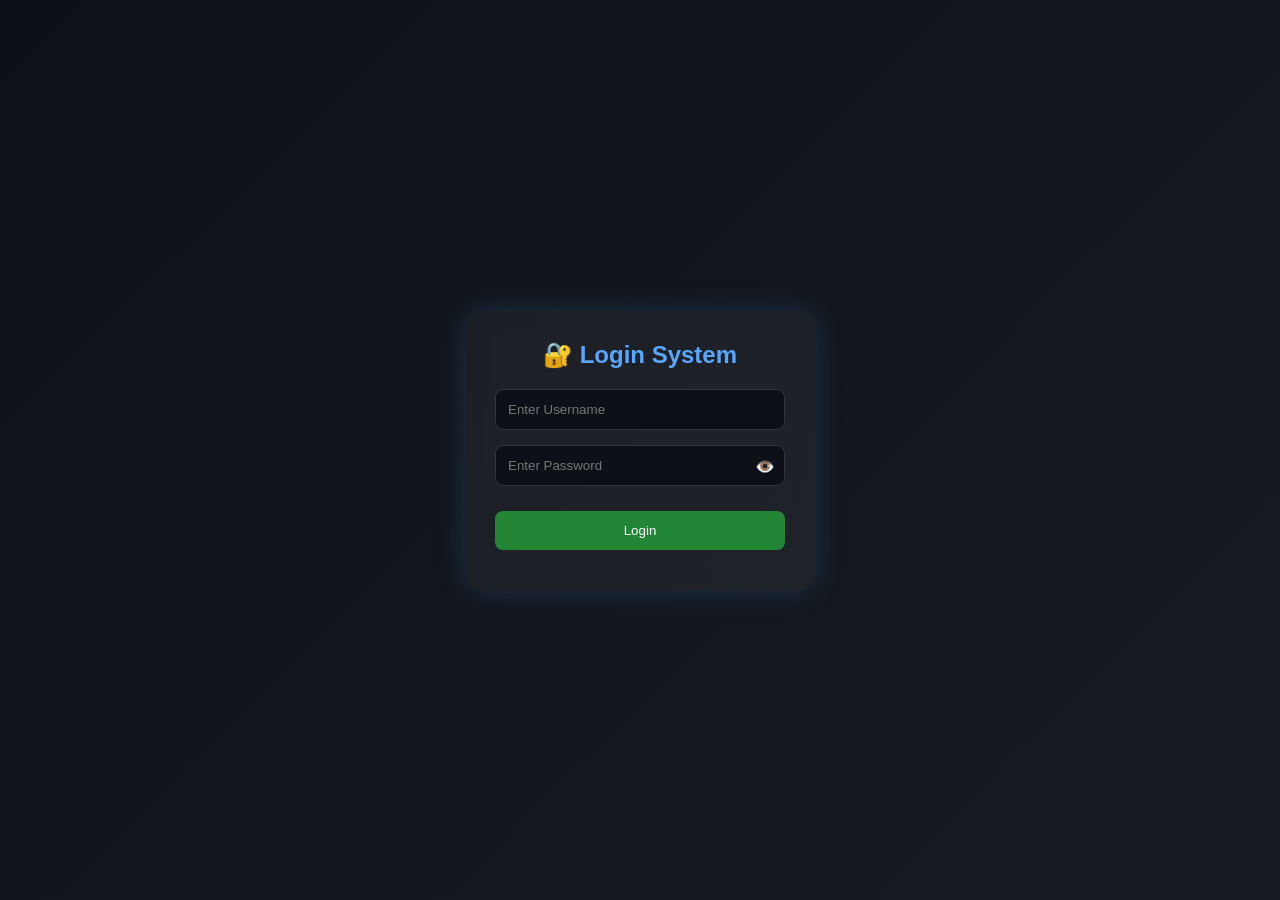
==== login.html @ 1738262a "Initial commit via Netlify" ====
<!DOCTYPE html>
<html lang="en">
<head>
<meta charset="UTF-8">
<meta name="viewport" content="width=device-width, initial-scale=1.0">
<title>Login | Rohit System</title>

<style>
* {
  margin: 0;
  padding: 0;
  box-sizing: border-box;
  font-family: 'Poppins', sans-serif;
}

body {
  height: 100vh;
  background: linear-gradient(135deg, #0d1117, #161b22);
  display: flex;
  justify-content: center;
  align-items: center;
}

/* Glass Card */
.login-box {
  width: 350px;
  padding: 30px;
  background: rgba(255,255,255,0.05);
  border-radius: 15px;
  backdrop-filter: blur(10px);
  box-shadow: 0 0 30px rgba(88,166,255,0.2);
  text-align: center;
  animation: fadeIn 1s ease;
}

h2 {
  color: #58a6ff;
  margin-bottom: 20px;
}

/* Input */
.input-box {
  position: relative;
  margin: 15px 0;
}

.input-box input {
  width: 100%;
  padding: 12px;
  border: none;
  outline: none;
  border-radius: 8px;
  background: #0d1117;
  color: white;
  border: 1px solid #30363d;
}

.input-box input:focus {
  border-color: #58a6ff;
  box-shadow: 0 0 10px #58a6ff55;
}

/* Eye Icon */
.toggle-pass {
  position: absolute;
  right: 10px;
  top: 12px;
  cursor: pointer;
  color: #aaa;
}

/* Button */
.btn {
  width: 100%;
  padding: 12px;
  background: #238636;
  border: none;
  border-radius: 8px;
  color: white;
  cursor: pointer;
  margin-top: 10px;
  transition: 0.3s;
}

.btn:hover {
  background: #2ea043;
  box-shadow: 0 0 10px #2ea043;
}

/* Error */
.error {
  color: red;
  font-size: 0.9rem;
  margin-top: 10px;
}

/* Animation */
@keyframes fadeIn {
  from {opacity:0; transform:translateY(20px);}
  to {opacity:1; transform:translateY(0);}
}
</style>

</head>
<body>

<div class="login-box">
  <h2>🔐 Login System</h2>

  <div class="input-box">
    <input type="text" id="username" placeholder="Enter Username">
  </div>

  <div class="input-box">
    <input type="password" id="password" placeholder="Enter Password">
    <span class="toggle-pass" onclick="togglePassword()">👁️</span>
  </div>

  <button class="btn" onclick="login()">Login</button>

  <div class="error" id="errorMsg"></div>
</div>

<script>
function togglePassword() {
  let pass = document.getElementById("password");
  pass.type = pass.type === "password" ? "text" : "password";
}

// Default credentials (you can change)
const USER = "rohit";
const PASS = "1234";

function login() {
  let username = document.getElementById("username").value;
  let password = document.getElementById("password").value;
  let error = document.getElementById("errorMsg");

  if(username === USER && password === PASS){
    localStorage.setItem("loggedIn", "true");
    window.location.href = "index.html";
  } else {
    error.innerText = "❌ Invalid Username or Password";
  }
}
</script>
<script>
window.history.forward();
</script>
</body>
</html>
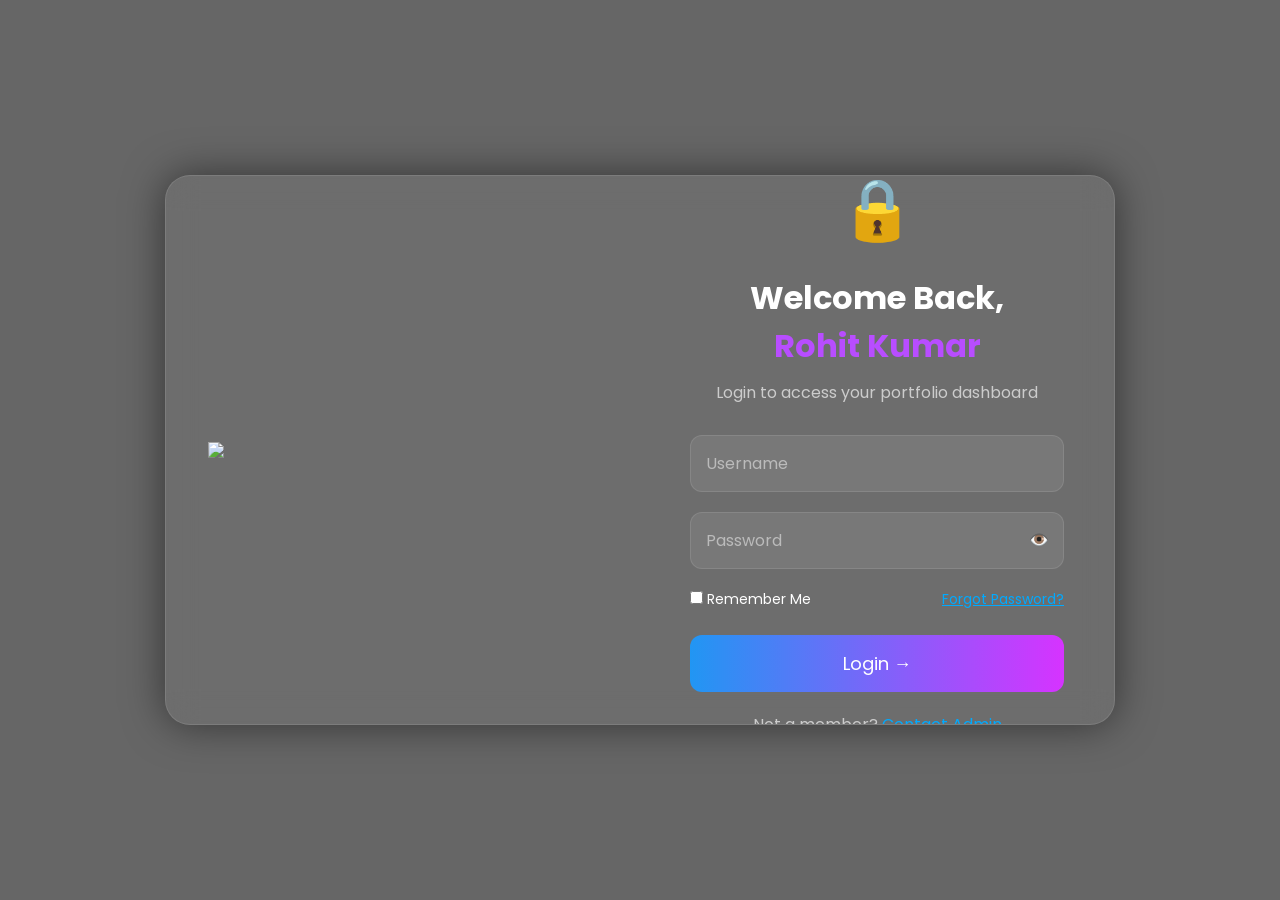
==== commit 4a206939: "Update login.html" ====
--- a/login.html
+++ b/login.html
@@ -3,149 +3,319 @@
 <head>
 <meta charset="UTF-8">
 <meta name="viewport" content="width=device-width, initial-scale=1.0">
-<title>Login | Rohit System</title>
+<title>Rohit Kumar Login</title>
+
+<link href="https://fonts.googleapis.com/css2?family=Poppins:wght@300;400;600&display=swap" rel="stylesheet">
 
 <style>
-* {
-  margin: 0;
-  padding: 0;
-  box-sizing: border-box;
-  font-family: 'Poppins', sans-serif;
-}
-
-body {
-  height: 100vh;
-  background: linear-gradient(135deg, #0d1117, #161b22);
-  display: flex;
-  justify-content: center;
-  align-items: center;
-}
-
-/* Glass Card */
-.login-box {
-  width: 350px;
-  padding: 30px;
-  background: rgba(255,255,255,0.05);
-  border-radius: 15px;
-  backdrop-filter: blur(10px);
-  box-shadow: 0 0 30px rgba(88,166,255,0.2);
-  text-align: center;
-  animation: fadeIn 1s ease;
-}
-
-h2 {
-  color: #58a6ff;
-  margin-bottom: 20px;
+
+*{
+  margin:0;
+  padding:0;
+  box-sizing:border-box;
+  font-family:'Poppins',sans-serif;
+}
+
+body{
+  height:100vh;
+  overflow:hidden;
+  display:flex;
+  justify-content:center;
+  align-items:center;
+  background:
+  linear-gradient(rgba(0,0,0,0.6),rgba(0,0,0,0.6)),
+  url('a_high_detail_polished_ui_login_page_design_with.png');
+  background-size:cover;
+  background-position:center;
+}
+
+/* Floating Flowers */
+.flower{
+  position:absolute;
+  width:20px;
+  height:20px;
+  background:url('https://cdn-icons-png.flaticon.com/512/616/616490.png');
+  background-size:cover;
+  pointer-events:none;
+  animation:fall linear forwards;
+}
+
+@keyframes fall{
+  0%{
+    transform:translateY(-10px) rotate(0deg);
+    opacity:1;
+  }
+
+  100%{
+    transform:translateY(100vh) rotate(360deg);
+    opacity:0;
+  }
+}
+
+/* Main Container */
+.container{
+  width:950px;
+  height:550px;
+  display:flex;
+  border-radius:25px;
+  overflow:hidden;
+  backdrop-filter:blur(15px);
+  background:rgba(255,255,255,0.05);
+  border:1px solid rgba(255,255,255,0.1);
+  box-shadow:0 0 40px rgba(0,0,0,0.5);
+}
+
+/* LEFT SIDE */
+.left{
+  width:50%;
+  display:flex;
+  justify-content:center;
+  align-items:center;
+  padding:20px;
+}
+
+.left img{
+  width:90%;
+  max-height:500px;
+  object-fit:contain;
+  animation:float 4s ease-in-out infinite;
+}
+
+@keyframes float{
+  0%,100%{
+    transform:translateY(0px);
+  }
+
+  50%{
+    transform:translateY(-15px);
+  }
+}
+
+/* RIGHT SIDE */
+.right{
+  width:50%;
+  padding:60px 50px;
+  display:flex;
+  flex-direction:column;
+  justify-content:center;
+}
+
+.lock{
+  font-size:60px;
+  text-align:center;
+  margin-bottom:20px;
+}
+
+.right h1{
+  color:white;
+  text-align:center;
+  margin-bottom:10px;
+}
+
+.right h1 span{
+  color:#b84dff;
+}
+
+.right p{
+  text-align:center;
+  color:#ccc;
+  margin-bottom:30px;
 }
 
 /* Input */
-.input-box {
-  position: relative;
-  margin: 15px 0;
-}
-
-.input-box input {
-  width: 100%;
-  padding: 12px;
-  border: none;
-  outline: none;
-  border-radius: 8px;
-  background: #0d1117;
-  color: white;
-  border: 1px solid #30363d;
-}
-
-.input-box input:focus {
-  border-color: #58a6ff;
-  box-shadow: 0 0 10px #58a6ff55;
-}
-
-/* Eye Icon */
-.toggle-pass {
-  position: absolute;
-  right: 10px;
-  top: 12px;
-  cursor: pointer;
-  color: #aaa;
+.input-box{
+  position:relative;
+  margin-bottom:20px;
+}
+
+.input-box input{
+  width:100%;
+  padding:15px;
+  border:none;
+  outline:none;
+  border-radius:12px;
+  background:rgba(255,255,255,0.08);
+  color:white;
+  font-size:16px;
+  border:1px solid rgba(255,255,255,0.1);
+}
+
+.input-box input::placeholder{
+  color:#bbb;
+}
+
+/* Password Eye */
+.eye{
+  position:absolute;
+  right:15px;
+  top:15px;
+  cursor:pointer;
+  color:white;
+}
+
+/* Remember */
+.options{
+  display:flex;
+  justify-content:space-between;
+  color:white;
+  font-size:14px;
+  margin-bottom:25px;
 }
 
 /* Button */
-.btn {
-  width: 100%;
-  padding: 12px;
-  background: #238636;
-  border: none;
-  border-radius: 8px;
-  color: white;
-  cursor: pointer;
-  margin-top: 10px;
-  transition: 0.3s;
-}
-
-.btn:hover {
-  background: #2ea043;
-  box-shadow: 0 0 10px #2ea043;
-}
-
-/* Error */
-.error {
-  color: red;
-  font-size: 0.9rem;
-  margin-top: 10px;
-}
-
-/* Animation */
-@keyframes fadeIn {
-  from {opacity:0; transform:translateY(20px);}
-  to {opacity:1; transform:translateY(0);}
-}
+button{
+  padding:15px;
+  border:none;
+  border-radius:12px;
+  background:linear-gradient(90deg,#2196f3,#d633ff);
+  color:white;
+  font-size:18px;
+  cursor:pointer;
+  transition:0.3s;
+}
+
+button:hover{
+  transform:scale(1.03);
+  box-shadow:0 0 20px #d633ff;
+}
+
+.bottom{
+  text-align:center;
+  margin-top:20px;
+  color:#ccc;
+}
+
+.bottom a{
+  color:#00aaff;
+  text-decoration:none;
+}
+
+/* Responsive */
+@media(max-width:900px){
+
+  .container{
+    width:95%;
+    height:auto;
+    flex-direction:column;
+  }
+
+  .left,.right{
+    width:100%;
+  }
+
+  .left img{
+    width:70%;
+  }
+
+}
+
 </style>
-
 </head>
+
 <body>
 
-<div class="login-box">
-  <h2>🔐 Login System</h2>
-
-  <div class="input-box">
-    <input type="text" id="username" placeholder="Enter Username">
+<!-- FLOWERS -->
+<script>
+
+document.addEventListener("mousemove",(e)=>{
+
+  let flower=document.createElement("div");
+  flower.className="flower";
+
+  flower.style.left=e.pageX+"px";
+  flower.style.top=e.pageY+"px";
+
+  flower.style.animationDuration=Math.random()*3+2+"s";
+
+  document.body.appendChild(flower);
+
+  setTimeout(()=>{
+    flower.remove();
+  },5000);
+
+});
+
+</script>
+
+<div class="container">
+
+  <!-- LEFT -->
+  <div class="left">
+    <img src="a_stylized_high_quality_3d_cgi_illustrated_portra.png">
   </div>
 
-  <div class="input-box">
-    <input type="password" id="password" placeholder="Enter Password">
-    <span class="toggle-pass" onclick="togglePassword()">👁️</span>
+  <!-- RIGHT -->
+  <div class="right">
+
+    <div class="lock">🔒</div>
+
+    <h1>Welcome Back,<br><span>Rohit Kumar</span></h1>
+
+    <p>Login to access your portfolio dashboard</p>
+
+    <div class="input-box">
+      <input type="text" id="username" placeholder="Username">
+    </div>
+
+    <div class="input-box">
+      <input type="password" id="password" placeholder="Password">
+      <span class="eye" onclick="togglePassword()">👁️</span>
+    </div>
+
+    <div class="options">
+      <label><input type="checkbox"> Remember Me</label>
+      <a href="#" style="color:#00aaff;">Forgot Password?</a>
+    </div>
+
+    <button onclick="login()">Login →</button>
+
+    <div class="bottom">
+      Not a member?
+      <a href="#">Contact Admin</a>
+    </div>
+
   </div>
 
-  <button class="btn" onclick="login()">Login</button>
-
-  <div class="error" id="errorMsg"></div>
 </div>
 
 <script>
-function togglePassword() {
-  let pass = document.getElementById("password");
-  pass.type = pass.type === "password" ? "text" : "password";
-}
-
-// Default credentials (you can change)
-const USER = "rohit";
-const PASS = "1234";
-
-function login() {
-  let username = document.getElementById("username").value;
-  let password = document.getElementById("password").value;
-  let error = document.getElementById("errorMsg");
-
-  if(username === USER && password === PASS){
-    localStorage.setItem("loggedIn", "true");
-    window.location.href = "index.html";
-  } else {
-    error.innerText = "❌ Invalid Username or Password";
-  }
-}
+
+/* Show Password */
+function togglePassword(){
+
+  let pass=document.getElementById("password");
+
+  if(pass.type==="password"){
+    pass.type="text";
+  }
+  else{
+    pass.type="password";
+  }
+
+}
+
+/* Login System */
+
+function login(){
+
+  let user=document.getElementById("username").value;
+  let pass=document.getElementById("password").value;
+
+  if(user==="admin" && pass==="1234"){
+
+    localStorage.setItem("login","true");
+
+    window.location.href="dashboard.html";
+
+  }
+
+  else{
+    alert("Invalid Username or Password");
+  }
+
+}
+
 </script>
-<script>
-window.history.forward();
-</script>
+
 </body>
-</html>+</html>
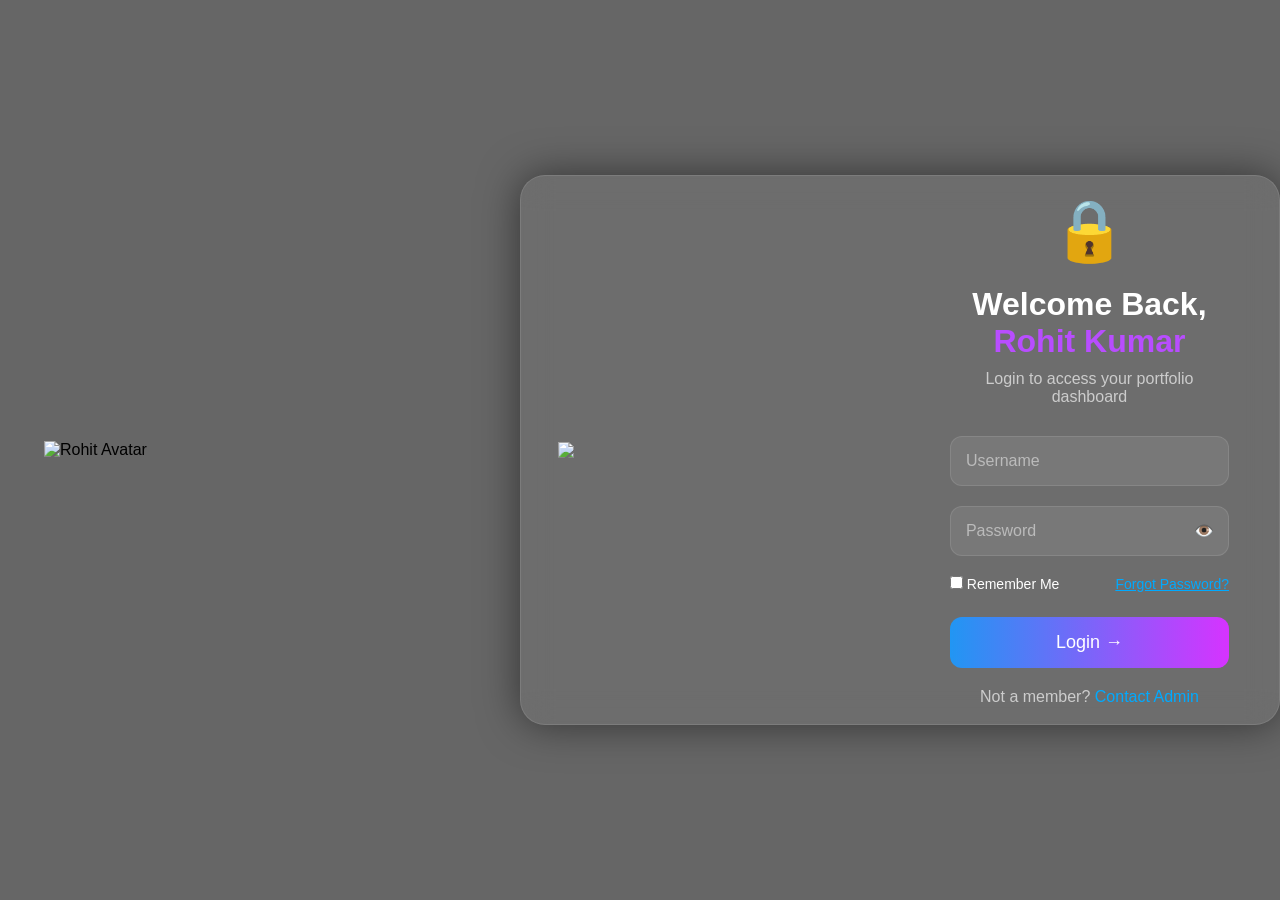
==== commit 88e2df1a: "Update login.html" ====
--- a/login.html
+++ b/login.html
@@ -5,8 +5,21 @@
 <meta name="viewport" content="width=device-width, initial-scale=1.0">
 <title>Rohit Kumar Login</title>
 
-<link href="https://fonts.googleapis.com/css2?family=Poppins:wght@300;400;600&display=swap" rel="stylesheet">
-
+<div class="left">
+
+  <!-- Neon Circle -->
+  <div class="circle"></div>
+
+  <!-- Floating Particles -->
+  <span class="particle p1"></span>
+  <span class="particle p2"></span>
+  <span class="particle p3"></span>
+  <span class="particle p4"></span>
+
+  <!-- Avatar -->
+  <img src="images/avatar.png" alt="Rohit Avatar" class="avatar">
+
+</div>
 <style>
 
 *{
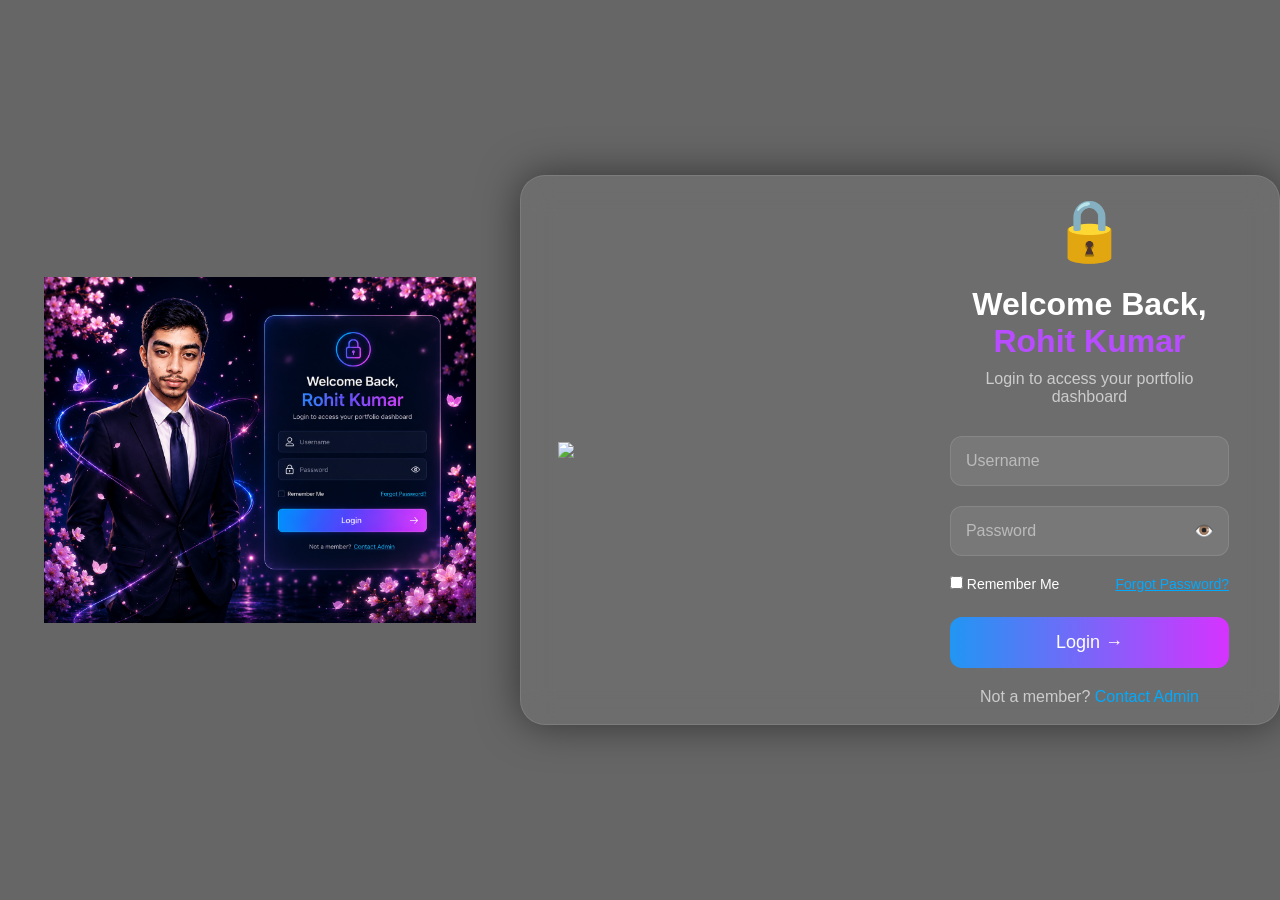
==== commit 2a24e918: "Update login.html" ====
(no text change in the page or its own stylesheets)
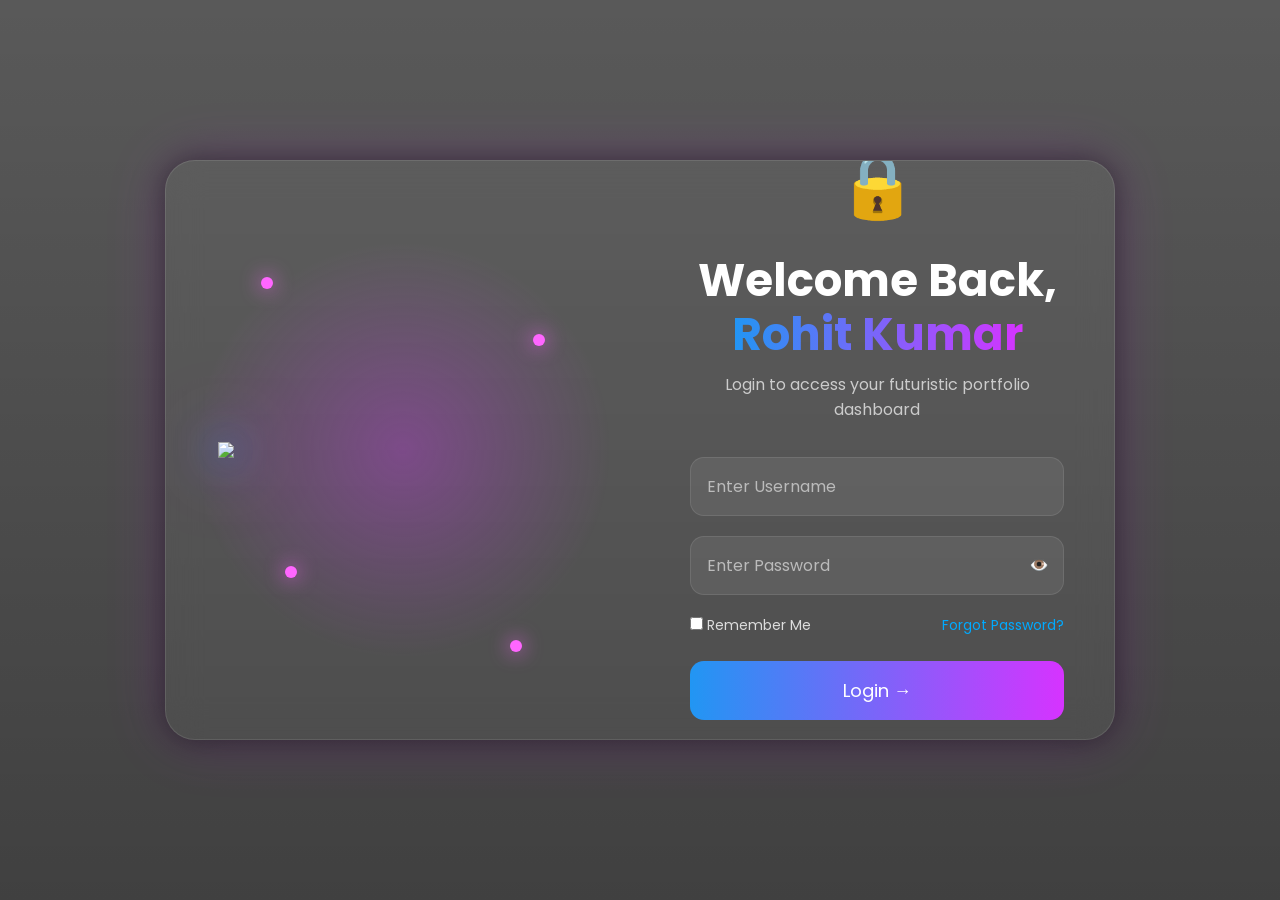
==== commit ff171936: "Redesign login page with new UI and features Updated the login page with a new design and functional" ====
--- a/login.html
+++ b/login.html
@@ -3,222 +3,412 @@
 <head>
 <meta charset="UTF-8">
 <meta name="viewport" content="width=device-width, initial-scale=1.0">
-<title>Rohit Kumar Login</title>
-
-<div class="left">
-
-  <!-- Neon Circle -->
-  <div class="circle"></div>
-
-  <!-- Floating Particles -->
-  <span class="particle p1"></span>
-  <span class="particle p2"></span>
-  <span class="particle p3"></span>
-  <span class="particle p4"></span>
-
-  <!-- Avatar -->
-  <img src="images/avatar.png" alt="Rohit Avatar" class="avatar">
-
-</div>
+<title>Rohit Kumar | Futuristic Login</title>
+
+<link href="https://fonts.googleapis.com/css2?family=Poppins:wght@300;400;500;600&display=swap" rel="stylesheet">
+
 <style>
 
 *{
-  margin:0;
-  padding:0;
-  box-sizing:border-box;
-  font-family:'Poppins',sans-serif;
+    margin:0;
+    padding:0;
+    box-sizing:border-box;
+    font-family:'Poppins',sans-serif;
 }
 
 body{
-  height:100vh;
-  overflow:hidden;
-  display:flex;
-  justify-content:center;
-  align-items:center;
-  background:
-  linear-gradient(rgba(0,0,0,0.6),rgba(0,0,0,0.6)),
-  url('a_high_detail_polished_ui_login_page_design_with.png');
-  background-size:cover;
-  background-position:center;
-}
-
-/* Floating Flowers */
+    width:100%;
+    height:100vh;
+    overflow:hidden;
+    display:flex;
+    justify-content:center;
+    align-items:center;
+    background:
+    linear-gradient(rgba(0,0,0,0.65),rgba(0,0,0,0.75)),
+    url('background.png');
+
+    background-size:cover;
+    background-position:center;
+    position:relative;
+}
+
+/* Floating Flower Cursor */
 .flower{
-  position:absolute;
-  width:20px;
-  height:20px;
-  background:url('https://cdn-icons-png.flaticon.com/512/616/616490.png');
-  background-size:cover;
-  pointer-events:none;
-  animation:fall linear forwards;
+    position:absolute;
+    width:20px;
+    height:20px;
+    pointer-events:none;
+    background-image:url('https://cdn-icons-png.flaticon.com/512/616/616490.png');
+    background-size:cover;
+    animation:fall 4s linear forwards;
+    z-index:999;
 }
 
 @keyframes fall{
-  0%{
-    transform:translateY(-10px) rotate(0deg);
-    opacity:1;
-  }
-
-  100%{
-    transform:translateY(100vh) rotate(360deg);
-    opacity:0;
-  }
+
+    0%{
+        transform:translateY(-10px) rotate(0deg);
+        opacity:1;
+    }
+
+    100%{
+        transform:translateY(100vh) rotate(360deg);
+        opacity:0;
+    }
+
 }
 
 /* Main Container */
 .container{
-  width:950px;
-  height:550px;
-  display:flex;
-  border-radius:25px;
-  overflow:hidden;
-  backdrop-filter:blur(15px);
-  background:rgba(255,255,255,0.05);
-  border:1px solid rgba(255,255,255,0.1);
-  box-shadow:0 0 40px rgba(0,0,0,0.5);
+    width:950px;
+    height:580px;
+
+    display:flex;
+
+    border-radius:30px;
+
+    overflow:hidden;
+
+    background:rgba(255,255,255,0.05);
+
+    border:1px solid rgba(255,255,255,0.1);
+
+    backdrop-filter:blur(18px);
+
+    box-shadow:
+    0 0 30px rgba(0,0,0,0.5),
+    0 0 60px rgba(214,51,255,0.2);
 }
 
 /* LEFT SIDE */
 .left{
-  width:50%;
-  display:flex;
-  justify-content:center;
-  align-items:center;
-  padding:20px;
-}
-
-.left img{
-  width:90%;
-  max-height:500px;
-  object-fit:contain;
-  animation:float 4s ease-in-out infinite;
-}
-
+    width:50%;
+    position:relative;
+
+    display:flex;
+    justify-content:center;
+    align-items:center;
+
+    overflow:hidden;
+}
+
+/* Neon Aura */
+.circle{
+    position:absolute;
+
+    width:420px;
+    height:420px;
+
+    border-radius:50%;
+
+    background:
+    radial-gradient(circle,
+    rgba(214,51,255,0.3),
+    transparent 70%);
+
+    animation:rotate 10s linear infinite;
+}
+
+@keyframes rotate{
+
+    from{
+        transform:rotate(0deg);
+    }
+
+    to{
+        transform:rotate(360deg);
+    }
+
+}
+
+/* Avatar */
+.avatar{
+
+    width:78%;
+    z-index:10;
+
+    filter:
+    drop-shadow(0 0 20px #2196f3)
+    drop-shadow(0 0 35px #d633ff);
+
+    animation:
+    float 4s ease-in-out infinite,
+    glow 3s infinite alternate;
+
+    transition:0.5s;
+}
+
+.avatar:hover{
+
+    transform:
+    scale(1.05)
+    rotateY(8deg);
+
+}
+
+/* Floating */
 @keyframes float{
-  0%,100%{
-    transform:translateY(0px);
-  }
-
-  50%{
-    transform:translateY(-15px);
-  }
+
+    0%,100%{
+        transform:translateY(0px);
+    }
+
+    50%{
+        transform:translateY(-20px);
+    }
+
+}
+
+/* Glow */
+@keyframes glow{
+
+    0%{
+        filter:
+        drop-shadow(0 0 15px #2196f3)
+        drop-shadow(0 0 25px #2196f3);
+    }
+
+    100%{
+        filter:
+        drop-shadow(0 0 25px #d633ff)
+        drop-shadow(0 0 50px #d633ff);
+    }
+
+}
+
+/* Particles */
+.particle{
+    position:absolute;
+
+    width:12px;
+    height:12px;
+
+    border-radius:50%;
+
+    background:#ff66ff;
+
+    box-shadow:0 0 20px #ff66ff;
+
+    animation:particleFloat 6s infinite ease-in-out;
+}
+
+.p1{
+    top:20%;
+    left:20%;
+}
+
+.p2{
+    top:70%;
+    left:25%;
+    animation-delay:1s;
+}
+
+.p3{
+    top:30%;
+    right:20%;
+    animation-delay:2s;
+}
+
+.p4{
+    bottom:15%;
+    right:25%;
+    animation-delay:3s;
+}
+
+@keyframes particleFloat{
+
+    0%{
+        transform:translateY(0px) scale(1);
+        opacity:1;
+    }
+
+    50%{
+        transform:translateY(-30px) scale(1.5);
+        opacity:0.6;
+    }
+
+    100%{
+        transform:translateY(0px) scale(1);
+        opacity:1;
+    }
+
 }
 
 /* RIGHT SIDE */
 .right{
-  width:50%;
-  padding:60px 50px;
-  display:flex;
-  flex-direction:column;
-  justify-content:center;
+
+    width:50%;
+
+    padding:60px 50px;
+
+    display:flex;
+    flex-direction:column;
+    justify-content:center;
 }
 
 .lock{
-  font-size:60px;
-  text-align:center;
-  margin-bottom:20px;
-}
-
+
+    font-size:65px;
+    text-align:center;
+    margin-bottom:20px;
+}
+
+/* Heading */
 .right h1{
-  color:white;
-  text-align:center;
-  margin-bottom:10px;
+
+    color:white;
+    text-align:center;
+    font-size:45px;
+    line-height:1.2;
 }
 
 .right h1 span{
-  color:#b84dff;
+
+    background:linear-gradient(90deg,#2196f3,#d633ff);
+
+    -webkit-background-clip:text;
+    -webkit-text-fill-color:transparent;
 }
 
 .right p{
-  text-align:center;
-  color:#ccc;
-  margin-bottom:30px;
+
+    color:#ccc;
+    text-align:center;
+    margin-top:10px;
+    margin-bottom:35px;
 }
 
 /* Input */
 .input-box{
-  position:relative;
-  margin-bottom:20px;
+    position:relative;
+    margin-bottom:20px;
 }
 
 .input-box input{
-  width:100%;
-  padding:15px;
-  border:none;
-  outline:none;
-  border-radius:12px;
-  background:rgba(255,255,255,0.08);
-  color:white;
-  font-size:16px;
-  border:1px solid rgba(255,255,255,0.1);
+
+    width:100%;
+
+    padding:16px;
+
+    border:none;
+    outline:none;
+
+    border-radius:14px;
+
+    background:rgba(255,255,255,0.07);
+
+    border:1px solid rgba(255,255,255,0.1);
+
+    color:white;
+    font-size:16px;
 }
 
 .input-box input::placeholder{
-  color:#bbb;
-}
-
-/* Password Eye */
+    color:#bbb;
+}
+
+/* Eye */
 .eye{
-  position:absolute;
-  right:15px;
-  top:15px;
-  cursor:pointer;
-  color:white;
-}
-
-/* Remember */
+
+    position:absolute;
+
+    right:15px;
+    top:16px;
+
+    cursor:pointer;
+    color:white;
+}
+
+/* Options */
 .options{
-  display:flex;
-  justify-content:space-between;
-  color:white;
-  font-size:14px;
-  margin-bottom:25px;
+
+    display:flex;
+    justify-content:space-between;
+
+    color:#ddd;
+
+    margin-bottom:25px;
+
+    font-size:14px;
+}
+
+.options a{
+
+    color:#00aaff;
+    text-decoration:none;
 }
 
 /* Button */
 button{
-  padding:15px;
-  border:none;
-  border-radius:12px;
-  background:linear-gradient(90deg,#2196f3,#d633ff);
-  color:white;
-  font-size:18px;
-  cursor:pointer;
-  transition:0.3s;
+
+    padding:16px;
+
+    border:none;
+    border-radius:14px;
+
+    background:
+    linear-gradient(90deg,#2196f3,#d633ff);
+
+    color:white;
+
+    font-size:18px;
+
+    cursor:pointer;
+
+    transition:0.4s;
 }
 
 button:hover{
-  transform:scale(1.03);
-  box-shadow:0 0 20px #d633ff;
-}
-
+
+    transform:scale(1.03);
+
+    box-shadow:
+    0 0 20px #d633ff,
+    0 0 40px #2196f3;
+}
+
+/* Bottom */
 .bottom{
-  text-align:center;
-  margin-top:20px;
-  color:#ccc;
+
+    text-align:center;
+
+    margin-top:20px;
+
+    color:#bbb;
 }
 
 .bottom a{
-  color:#00aaff;
-  text-decoration:none;
-}
-
-/* Responsive */
+
+    color:#00aaff;
+    text-decoration:none;
+}
+
+/* Mobile */
 @media(max-width:900px){
 
-  .container{
-    width:95%;
-    height:auto;
-    flex-direction:column;
-  }
-
-  .left,.right{
-    width:100%;
-  }
-
-  .left img{
-    width:70%;
-  }
+    .container{
+
+        width:95%;
+        height:auto;
+
+        flex-direction:column;
+    }
+
+    .left,.right{
+        width:100%;
+    }
+
+    .avatar{
+        width:70%;
+    }
+
+    .right{
+        padding:40px 25px;
+    }
+
+    .right h1{
+        font-size:35px;
+    }
 
 }
 
@@ -227,104 +417,139 @@
 
 <body>
 
-<!-- FLOWERS -->
+<div class="container">
+
+    <!-- LEFT -->
+    <div class="left">
+
+        <div class="circle"></div>
+
+        <span class="particle p1"></span>
+        <span class="particle p2"></span>
+        <span class="particle p3"></span>
+        <span class="particle p4"></span>
+
+        <!-- YOUR AI AVATAR -->
+        <img src="avatar.png" class="avatar">
+
+    </div>
+
+    <!-- RIGHT -->
+    <div class="right">
+
+        <div class="lock">🔒</div>
+
+        <h1>
+            Welcome Back,<br>
+            <span>Rohit Kumar</span>
+        </h1>
+
+        <p>Login to access your futuristic portfolio dashboard</p>
+
+        <!-- Username -->
+        <div class="input-box">
+            <input type="text" id="username" placeholder="Enter Username">
+        </div>
+
+        <!-- Password -->
+        <div class="input-box">
+            <input type="password" id="password" placeholder="Enter Password">
+
+            <span class="eye" onclick="togglePassword()">👁️</span>
+        </div>
+
+        <!-- Options -->
+        <div class="options">
+
+            <label>
+                <input type="checkbox">
+                Remember Me
+            </label>
+
+            <a href="#">Forgot Password?</a>
+
+        </div>
+
+        <!-- Login -->
+        <button onclick="login()">
+            Login →
+        </button>
+
+        <div class="bottom">
+
+            Not a member?
+            <a href="#">Contact Admin</a>
+
+        </div>
+
+    </div>
+
+</div>
+
 <script>
 
+/* FLOWER CURSOR */
+
 document.addEventListener("mousemove",(e)=>{
 
-  let flower=document.createElement("div");
-  flower.className="flower";
-
-  flower.style.left=e.pageX+"px";
-  flower.style.top=e.pageY+"px";
-
-  flower.style.animationDuration=Math.random()*3+2+"s";
-
-  document.body.appendChild(flower);
-
-  setTimeout(()=>{
-    flower.remove();
-  },5000);
+    let flower=document.createElement("div");
+
+    flower.className="flower";
+
+    flower.style.left=e.pageX+"px";
+    flower.style.top=e.pageY+"px";
+
+    flower.style.animationDuration=Math.random()*3+2+"s";
+
+    document.body.appendChild(flower);
+
+    setTimeout(()=>{
+        flower.remove();
+    },5000);
 
 });
 
-</script>
-
-<div class="container">
-
-  <!-- LEFT -->
-  <div class="left">
-    <img src="a_stylized_high_quality_3d_cgi_illustrated_portra.png">
-  </div>
-
-  <!-- RIGHT -->
-  <div class="right">
-
-    <div class="lock">🔒</div>
-
-    <h1>Welcome Back,<br><span>Rohit Kumar</span></h1>
-
-    <p>Login to access your portfolio dashboard</p>
-
-    <div class="input-box">
-      <input type="text" id="username" placeholder="Username">
-    </div>
-
-    <div class="input-box">
-      <input type="password" id="password" placeholder="Password">
-      <span class="eye" onclick="togglePassword()">👁️</span>
-    </div>
-
-    <div class="options">
-      <label><input type="checkbox"> Remember Me</label>
-      <a href="#" style="color:#00aaff;">Forgot Password?</a>
-    </div>
-
-    <button onclick="login()">Login →</button>
-
-    <div class="bottom">
-      Not a member?
-      <a href="#">Contact Admin</a>
-    </div>
-
-  </div>
-
-</div>
-
-<script>
-
-/* Show Password */
+/* SHOW PASSWORD */
+
 function togglePassword(){
 
-  let pass=document.getElementById("password");
-
-  if(pass.type==="password"){
-    pass.type="text";
-  }
-  else{
-    pass.type="password";
-  }
-
-}
-
-/* Login System */
+    let pass=document.getElementById("password");
+
+    if(pass.type==="password"){
+
+        pass.type="text";
+
+    }
+
+    else{
+
+        pass.type="password";
+
+    }
+
+}
+
+/* LOGIN SYSTEM */
 
 function login(){
 
-  let user=document.getElementById("username").value;
-  let pass=document.getElementById("password").value;
-
-  if(user==="admin" && pass==="1234"){
-
-    localStorage.setItem("login","true");
-
-    window.location.href="dashboard.html";
-
-  }
-
-  else{
-    alert("Invalid Username or Password");
-  }
+    let user=document.getElementById("username").value;
+
+    let pass=document.getElementById("password").value;
+
+    if(user==="admin" && pass==="1234"){
+
+        localStorage.setItem("login","true");
+
+        window.location.href="dashboard.html";
+
+    }
+
+    else{
+
+        alert("Invalid Username or Password");
+
+    }
 
 }
 
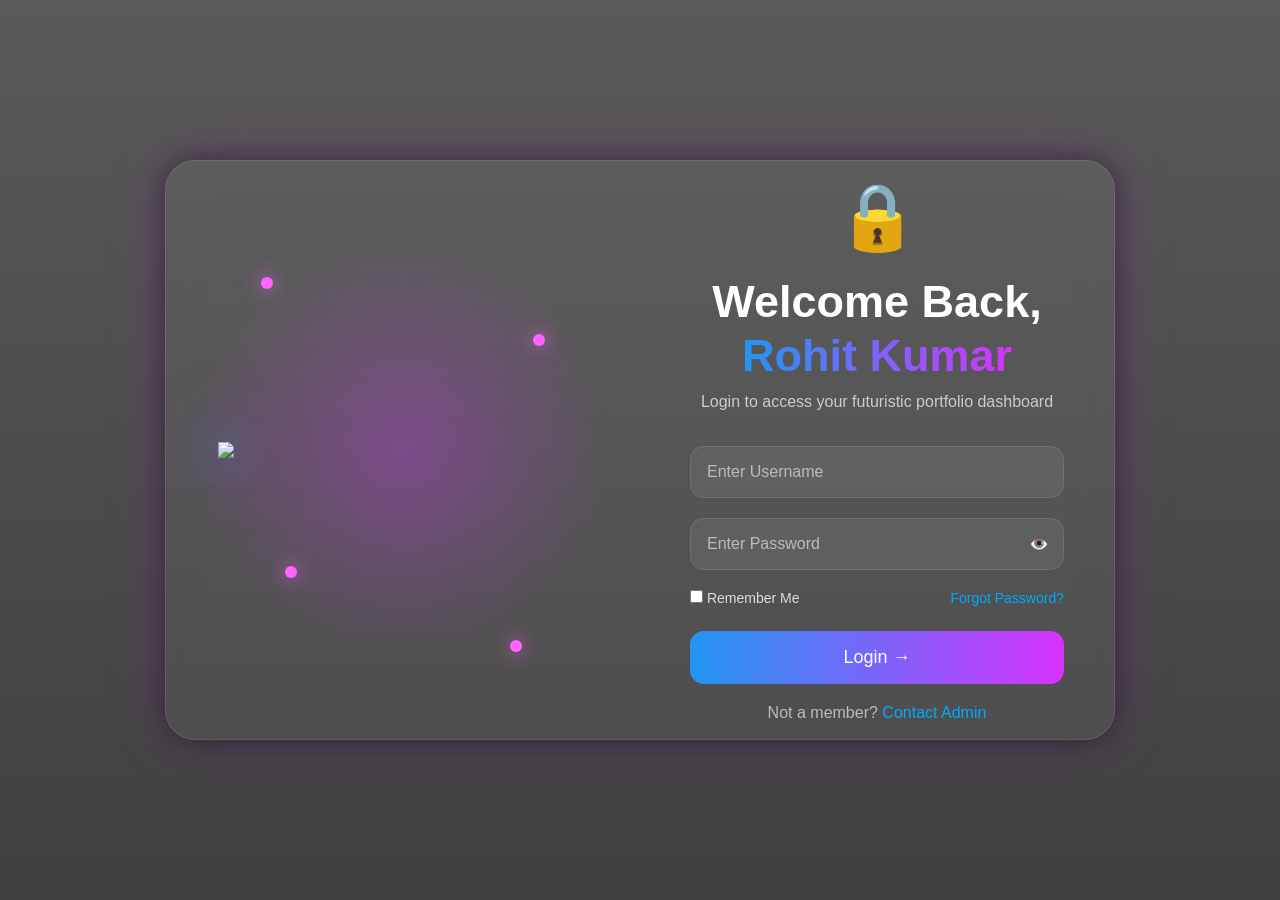
==== commit 0420dba2: "Update login.html" ====
--- a/login.html
+++ b/login.html
@@ -5,7 +5,7 @@
 <meta name="viewport" content="width=device-width, initial-scale=1.0">
 <title>Rohit Kumar | Futuristic Login</title>
 
-<link href="https://fonts.googleapis.com/css2?family=Poppins:wght@300;400;500;600&display=swap" rel="stylesheet">
+<link href="avatar.png" rel="stylesheet">
 
 <style>
 
